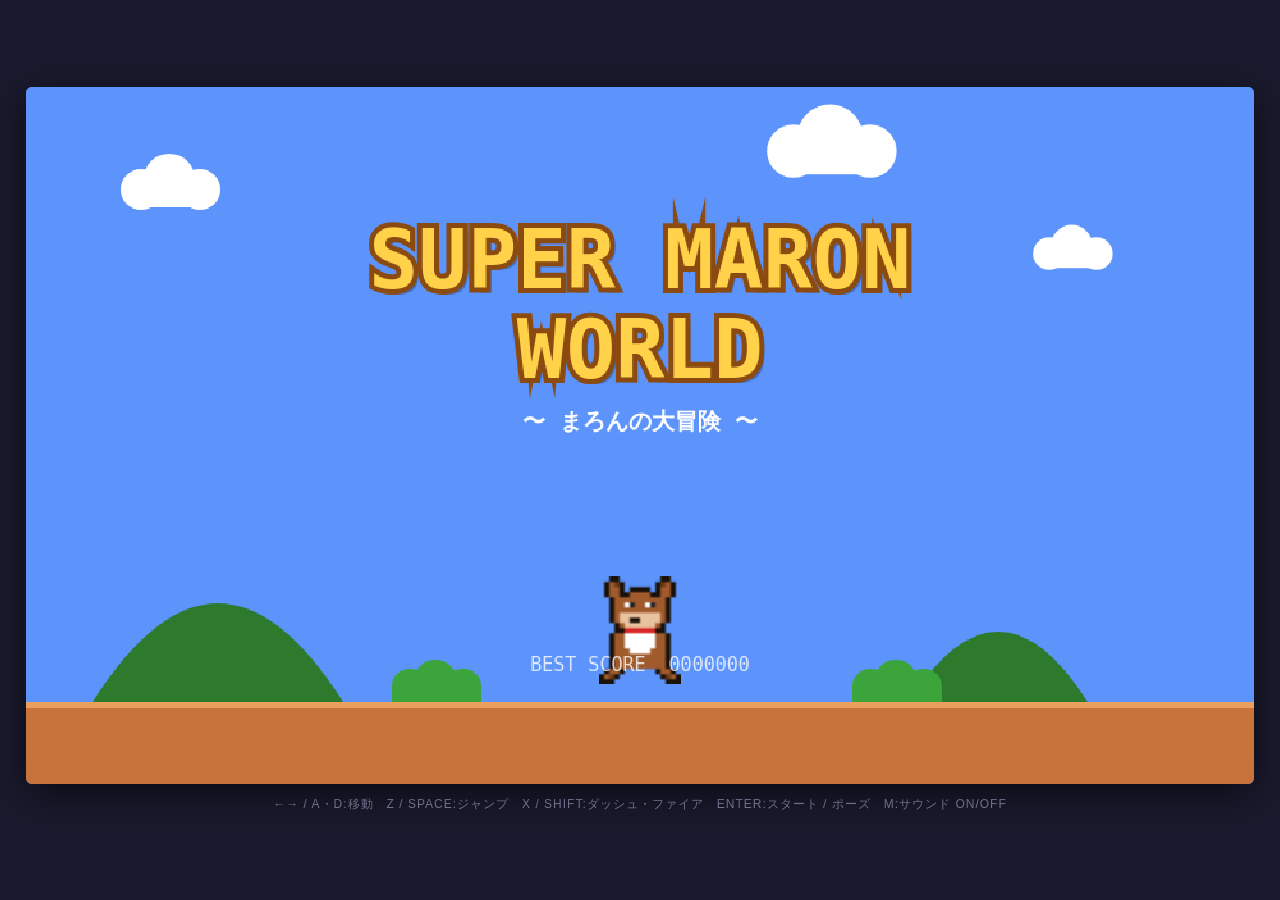
==== game/index.html @ 32fc745b "スーパーマリオ風アクションゲーム「SUPER MARON WORLD」を追加 - 全3ステージ(草原・地下洞窟・夜の空中ステージ)の横スクロールアクション - 画像・音声ファイル不要: ドット絵・効果" ====
<!DOCTYPE html>
<html lang="ja">
<head>
    <meta charset="UTF-8">
    <meta name="viewport" content="width=device-width, initial-scale=1.0, user-scalable=no">
    <title>SUPER MARON WORLD | まろんの大冒険</title>
    <link rel="stylesheet" href="css/style.css">
</head>
<body>
    <div id="game-wrap">
        <canvas id="game" width="960" height="544"></canvas>
        <div id="touch-controls">
            <div class="tc-group tc-left">
                <button class="tc-btn" id="tc-left">◀</button>
                <button class="tc-btn" id="tc-right">▶</button>
            </div>
            <div class="tc-group tc-right">
                <button class="tc-btn tc-round" id="tc-run">B</button>
                <button class="tc-btn tc-round" id="tc-jump">A</button>
            </div>
        </div>
    </div>
    <p id="help">
        ←→ / A・D:移動&emsp;Z / SPACE:ジャンプ&emsp;X / SHIFT:ダッシュ・ファイア&emsp;ENTER:スタート / ポーズ&emsp;M:サウンド ON/OFF
    </p>
    <script type="module" src="js/main.js"></script>
</body>
</html>
---- game/css/style.css ----
* {
    margin: 0;
    padding: 0;
    box-sizing: border-box;
}

html, body {
    width: 100%;
    height: 100%;
    background: #1a1a2e;
    overflow: hidden;
    font-family: 'Noto Sans JP', sans-serif;
    touch-action: none;
}

body {
    display: flex;
    flex-direction: column;
    align-items: center;
    justify-content: center;
    gap: 12px;
}

#game-wrap {
    position: relative;
    width: min(96vw, calc(96vh * 960 / 544 - 60px));
    aspect-ratio: 960 / 544;
    box-shadow: 0 10px 40px rgba(0, 0, 0, 0.6);
    border-radius: 6px;
    overflow: hidden;
}

#game {
    width: 100%;
    height: 100%;
    display: block;
    image-rendering: pixelated;
    image-rendering: crisp-edges;
    background: #5c94fc;
}

#help {
    color: #8888aa;
    font-size: 12px;
    letter-spacing: 1px;
    text-align: center;
    padding: 0 10px;
}

/* ---- タッチ操作 (タッチデバイスのみ表示) ---- */
#touch-controls {
    display: none;
    position: absolute;
    inset: 0;
    pointer-events: none;
}

@media (pointer: coarse) {
    #touch-controls {
        display: block;
    }
}

.tc-group {
    position: absolute;
    bottom: 12px;
    display: flex;
    gap: 14px;
    pointer-events: auto;
}

.tc-left  { left: 14px; }
.tc-right { right: 14px; }

.tc-btn {
    width: 64px;
    height: 64px;
    border: 2px solid rgba(255, 255, 255, 0.5);
    border-radius: 12px;
    background: rgba(0, 0, 0, 0.30);
    color: rgba(255, 255, 255, 0.85);
    font-size: 22px;
    font-weight: bold;
    user-select: none;
    -webkit-user-select: none;
    touch-action: none;
}

.tc-round { border-radius: 50%; }

.tc-btn:active {
    background: rgba(255, 255, 255, 0.35);
}
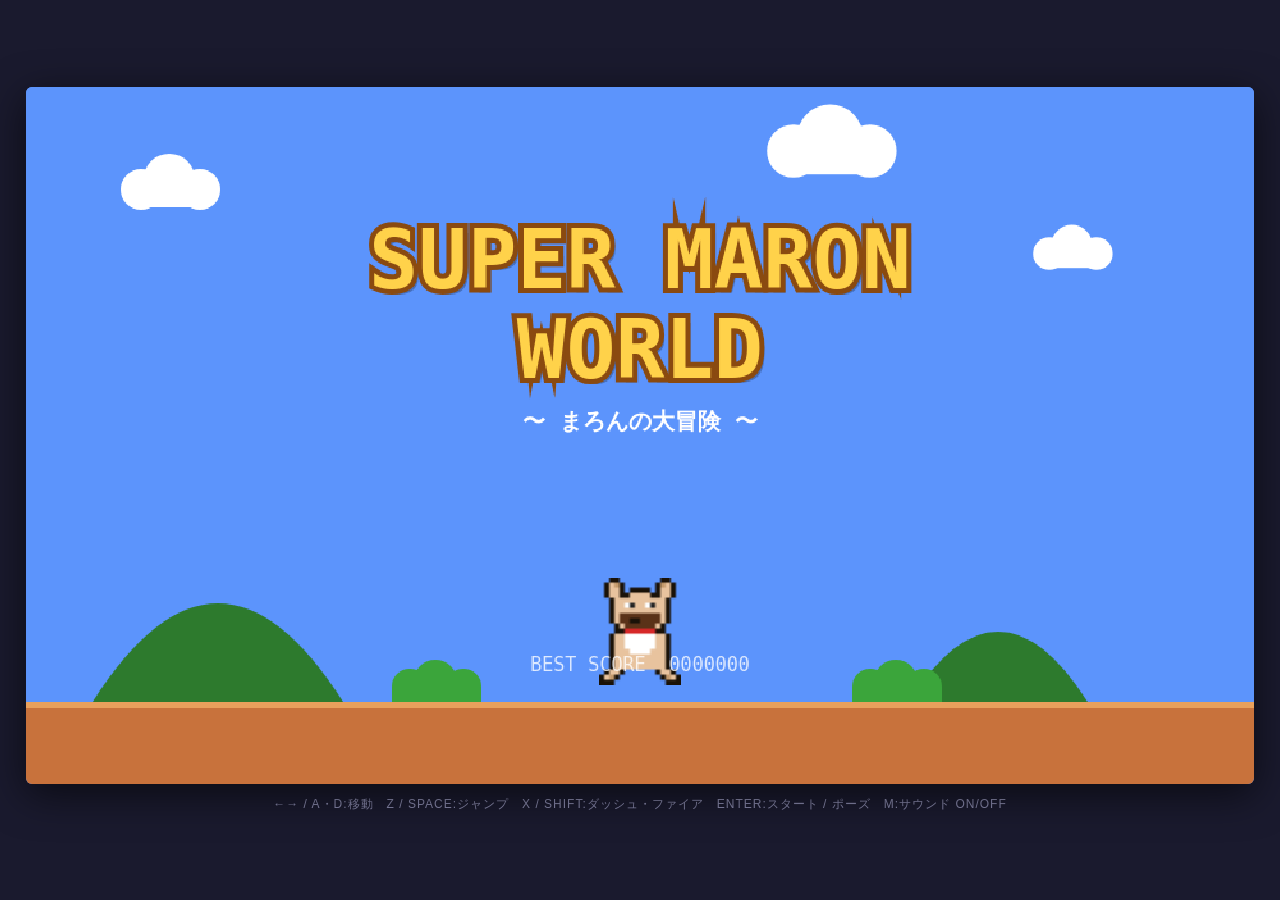
==== commit 080da813: "スマホのタッチボタンをゲーム画面の下に移動 - 画面に重なるオーバーレイ配置をやめ、キャンバスの下の独立した行に変更 - タッチ端末ではボタン分の高さを確保し、キーボード説明文を非表示に  https" ====
--- a/game/index.html
+++ b/game/index.html
@@ -9,15 +9,15 @@
 <body>
     <div id="game-wrap">
         <canvas id="game" width="960" height="544"></canvas>
-        <div id="touch-controls">
-            <div class="tc-group tc-left">
-                <button class="tc-btn" id="tc-left">◀</button>
-                <button class="tc-btn" id="tc-right">▶</button>
-            </div>
-            <div class="tc-group tc-right">
-                <button class="tc-btn tc-round" id="tc-run">B</button>
-                <button class="tc-btn tc-round" id="tc-jump">A</button>
-            </div>
+    </div>
+    <div id="touch-controls">
+        <div class="tc-group">
+            <button class="tc-btn" id="tc-left">◀</button>
+            <button class="tc-btn" id="tc-right">▶</button>
+        </div>
+        <div class="tc-group">
+            <button class="tc-btn tc-round" id="tc-run">B</button>
+            <button class="tc-btn tc-round" id="tc-jump">A</button>
         </div>
     </div>
     <p id="help">
--- a/game/css/style.css
+++ b/game/css/style.css
@@ -47,30 +47,35 @@
     padding: 0 10px;
 }
 
-/* ---- タッチ操作 (タッチデバイスのみ表示) ---- */
+/* ---- タッチ操作 (タッチデバイスのみ、ゲーム画面の下に表示) ---- */
 #touch-controls {
     display: none;
-    position: absolute;
-    inset: 0;
-    pointer-events: none;
+    width: min(96vw, calc(96vh * 960 / 544 - 60px));
+    justify-content: space-between;
+    align-items: center;
 }
 
 @media (pointer: coarse) {
     #touch-controls {
-        display: block;
+        display: flex;
+    }
+
+    /* ボタンの分の高さを確保してはみ出しを防ぐ */
+    #game-wrap,
+    #touch-controls {
+        width: min(96vw, calc((100vh - 130px) * 960 / 544));
+    }
+
+    /* スマホではキーボード説明は不要 */
+    #help {
+        display: none;
     }
 }
 
 .tc-group {
-    position: absolute;
-    bottom: 12px;
     display: flex;
-    gap: 14px;
-    pointer-events: auto;
+    gap: 16px;
 }
-
-.tc-left  { left: 14px; }
-.tc-right { right: 14px; }
 
 .tc-btn {
     width: 64px;
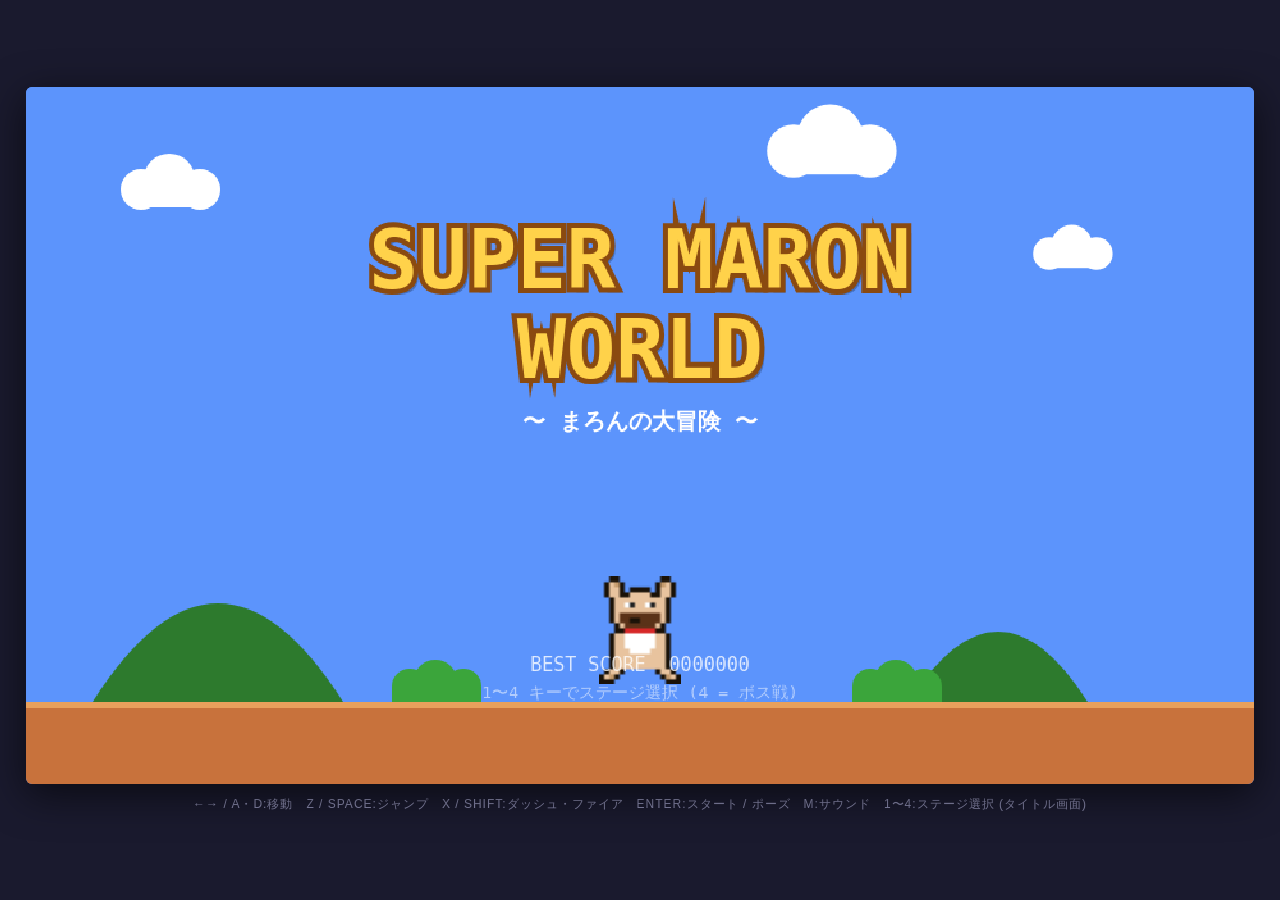
==== commit 68fe7484: "デバッグ用ステージセレクトを追加 - タイトル画面で 1〜4 キー: そのステージから開始 (4 = ボス戦) - URL パラメータ ?stage=N でも指定可能 (スマホ向け) - タイトル画面" ====
--- a/game/index.html
+++ b/game/index.html
@@ -21,7 +21,7 @@
         </div>
     </div>
     <p id="help">
-        ←→ / A・D:移動&emsp;Z / SPACE:ジャンプ&emsp;X / SHIFT:ダッシュ・ファイア&emsp;ENTER:スタート / ポーズ&emsp;M:サウンド ON/OFF
+        ←→ / A・D:移動&emsp;Z / SPACE:ジャンプ&emsp;X / SHIFT:ダッシュ・ファイア&emsp;ENTER:スタート / ポーズ&emsp;M:サウンド&emsp;1〜4:ステージ選択 (タイトル画面)
     </p>
     <script type="module" src="js/main.js"></script>
 </body>
